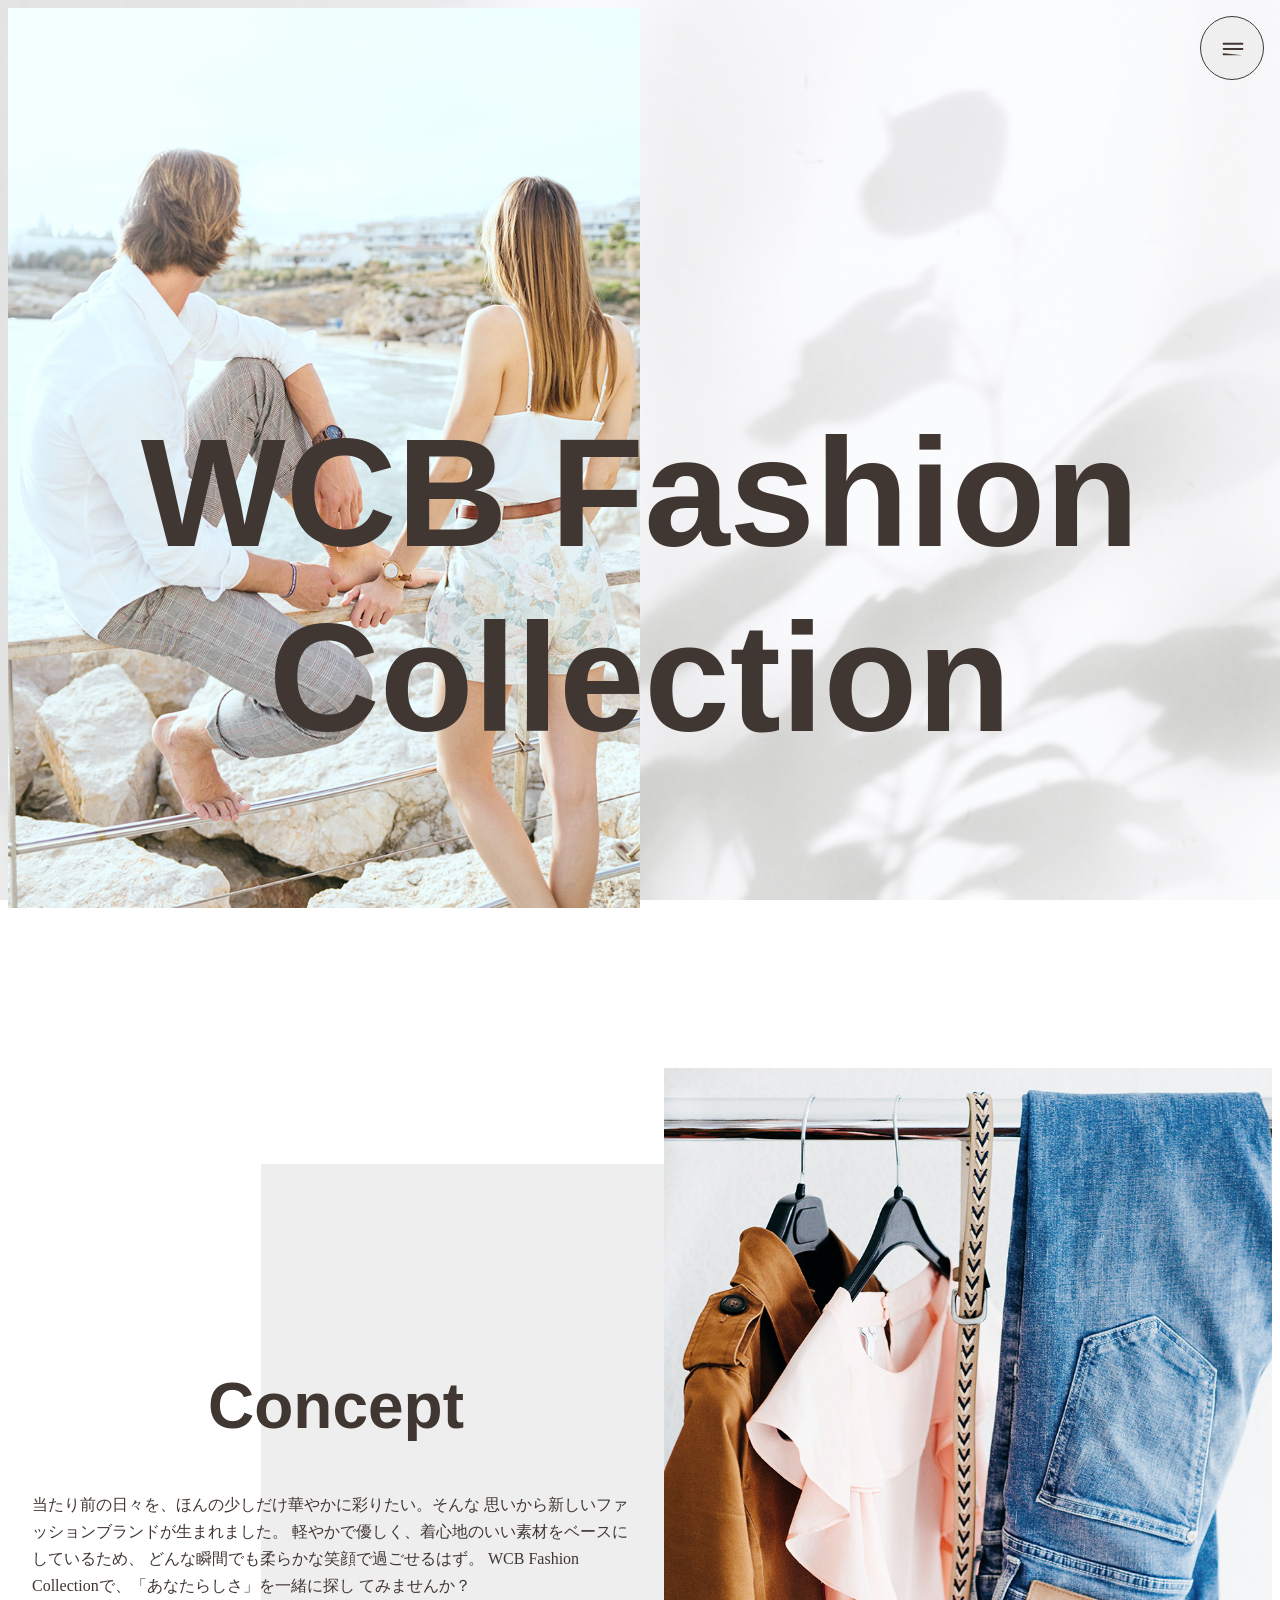
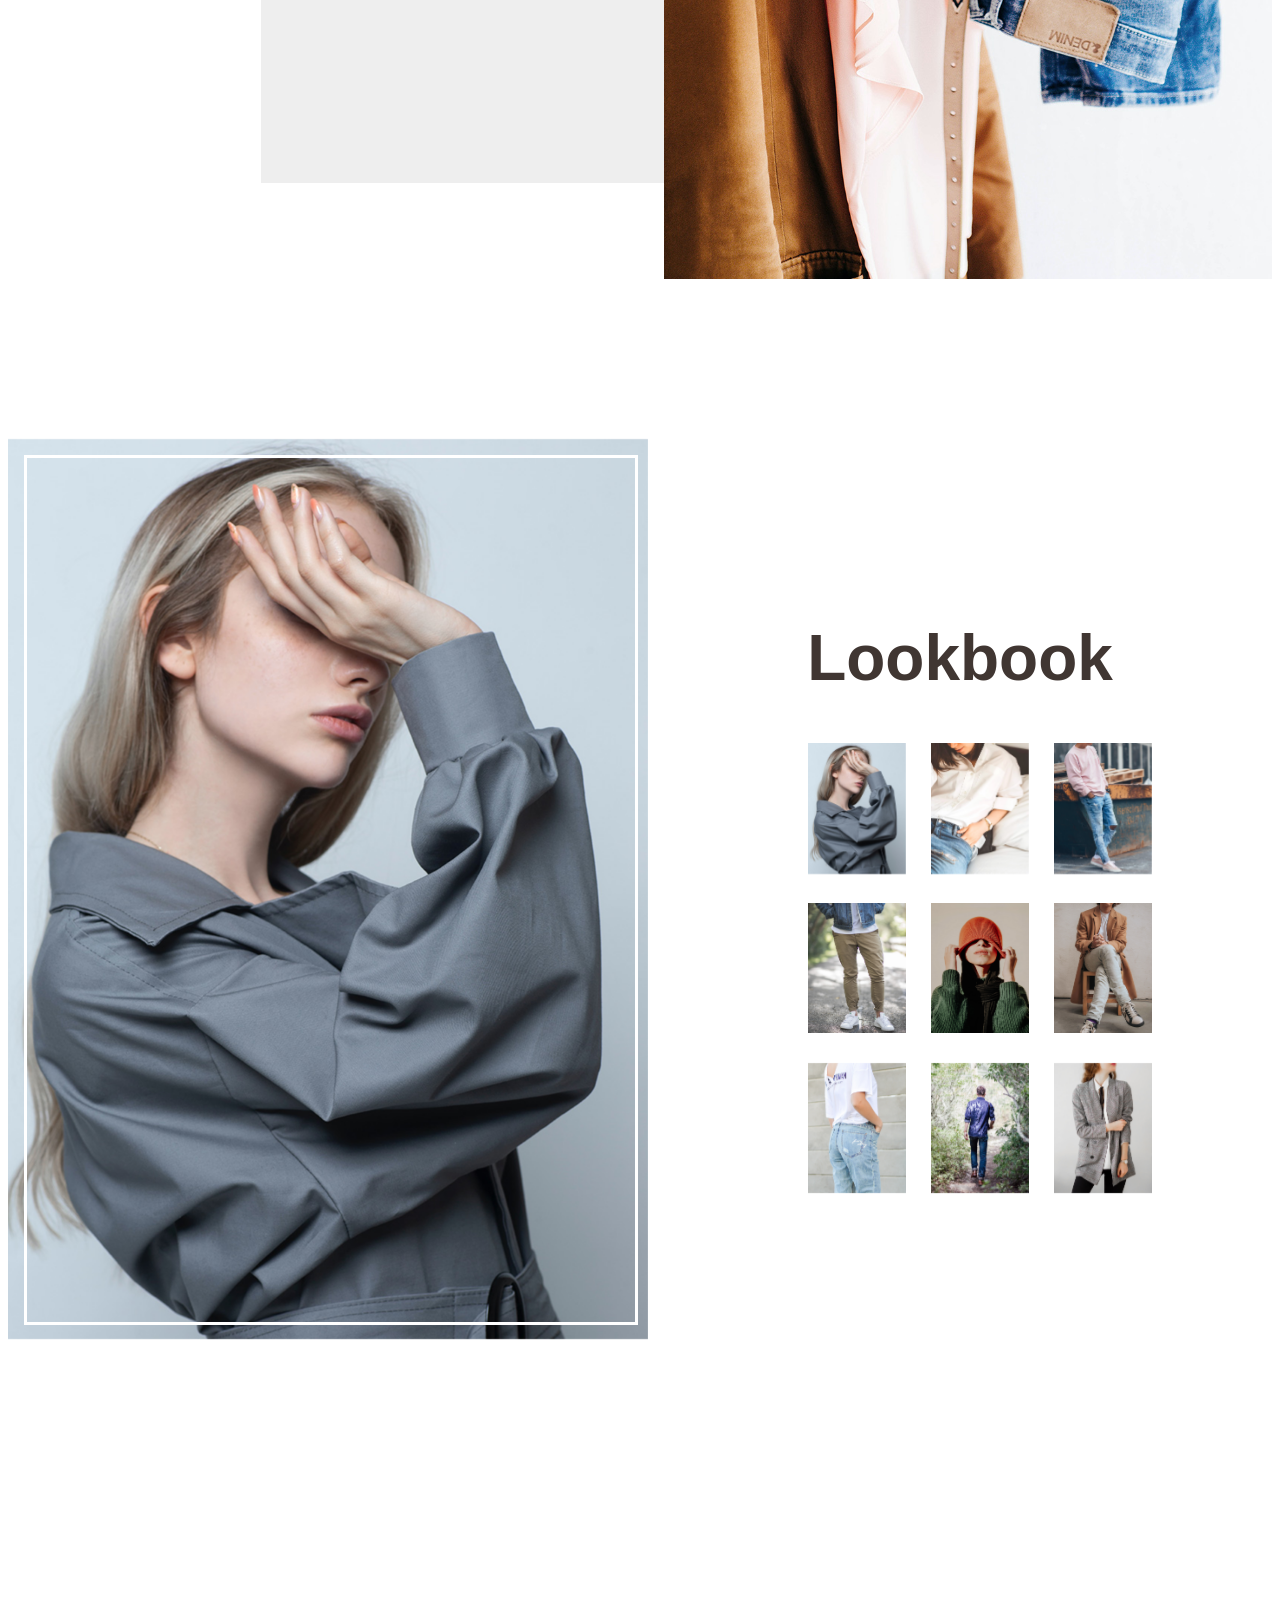
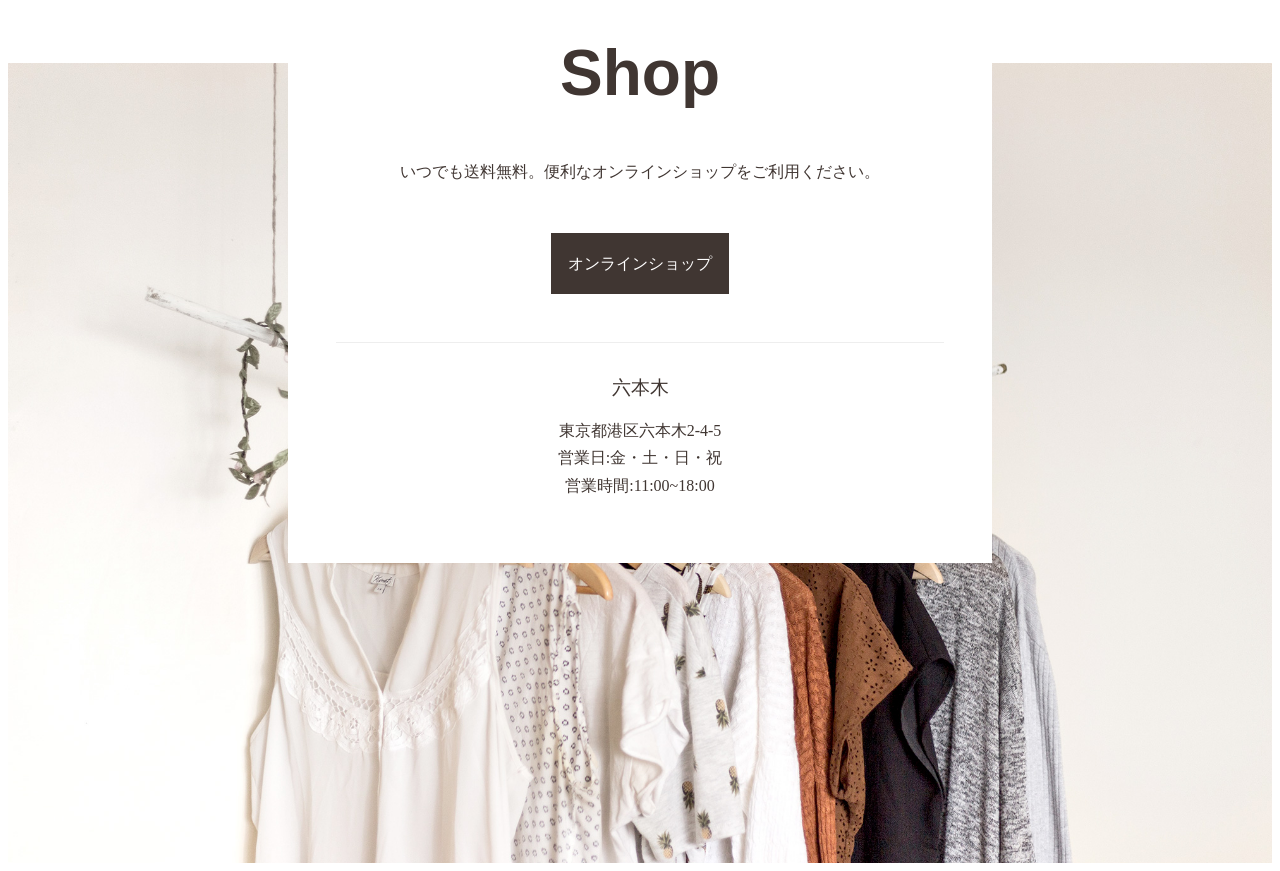
==== index.html @ 8e6115ad "Rename page1.html to index.html" ====
<!DOCTYPE html>
<html lang="en">
<head>
  <meta charset="UTF-8">
  <meta name="viewport" content="width=device-width, initial-scale=1.0">
  <link rel="stylesheet" href="css/style.css">
  <script src="js/script.js" defer></script>
  <title>Document</title>
</head>
<body>
  <!-- ローディング画面 -->
   <div id="loading">
    <p>loading...</p>
    <div id="loading-screen"></div>
   </div>
   <!-- ヒーローセクション -->
    <section class="hero">
      <h1 class="title">WCB Fashion<br>Collection</h1>
    </section>
    <!-- ナビゲーションメニュー -->
     <nav>
      <button id="menu-open" class="btn-menu">
        <svg height="24" viewBox="0 0 24 24" width="24" xmlns="http://www.w3.org/2000/svg">
          <title>メニューを開く</title>
          <path clip-rule="evenodd" d="m4.25 8c0-.41421.33579-.75.75-.75h14c.4142
          0 .75.33579.75.75s-.3358.75-.75.75h-14c-.41421
          0-.75.33579-.75-.75zm0 4c0-.4142.33579-.75.75-.75h14c.4142
          0 .75.3358.75.75s-.3358.75-.75.75h-14c.41421
          0-.75-.3358-.75-.75zm.75 3.25c-.41421 0-.75.3358-.75.75s.33579.75.75.75h14c.4142
          0.75-.3358.75-.75s-.3358-.75-.75-.75z" fill-rule="evenodd"/>
        </svg>
      </button>
      <div id="menu-panel">
        <button id="menu-close" class="btn-menu">
          <svg height="24" viewBox="0 0 24 24" width="24" xmlns="http://www.w3.org/2000/svg">
            <title>メニューを閉じる</title>
            <path clip-rule="evenodd" d="m7.53033 6.46967c-.29289-.29289-.76777-.29289-1.06066
            0s-.29289.76777 0 1.0606614.46963 4.46967-4.46963 4.4697c-.29289.2929-.29289.7677
            0 1.0606s.76777.2929 1.06066 014.46967-4.4696 4.4697 4.4649c.2929.2929.7677.2929
            1.0606 0s.2929-.7677 0-1.06061-4.4696-4.4696 4.4696-4.46967c.2929-.29289.2929-.76777
            0-1.06066s-.7677-.29289-1.0606 01-4.4697 4.46963z" fill-rule="evenodd"/>
          </svg>
        </button>
        <ul class="menu-list">
          <li><a href="#">Online Shop</a></li>
          <li><a href="#">Twitter</a></li>
          <li><a href="#">Instagram</a></li>
          <li><a href="#">YouTube</a></li>
          <li><a href="mailto:hello@example.ccm">Contact</a></li>
        </ul>
      </div>
     </nav>

     <!-- 店舗コンセプト -->
      <section class="concept">
        <div class="wrapper">
          <h2 class="title fadein">Concept</h2>
          <p class="fadein">
            当たり前の日々を、ほんの少しだけ華やかに彩りたい。そんな
            思いから新しいファッションブランドが生まれました。
            軽やかで優しく、着心地のいい素材をベースにしているため、
            どんな瞬間でも柔らかな笑顔で過ごせるはず。
            WCB Fashion Collectionで、「あなたらしさ」を一緒に探し
            てみませんか？
          </p>
        </div>
        <img src="images/concept.jpg" alt="">
      </section>

<!-- 店舗ギャラリー -->
 <section class="gallery">
    <div class="gallery-image">
      <img src="images/img1.jpg" alt="">
    </div>
    <div class="gallery-content wrapper">
      <h2 class="title fadein">Lookbook</h2>
      <ul class="gallery-thumbnails">
        <li class="fadein"><img src="images/img1.jpg" alt=""></li>
        <li class="fadein"><img src="images/img2.jpg" alt=""></li>
        <li class="fadein"><img src="images/img3.jpg" alt=""></li>
        <li class="fadein"><img src="images/img4.jpg" alt=""></li>
        <li class="fadein"><img src="images/img5.jpg" alt=""></li>
        <li class="fadein"><img src="images/img6.jpg" alt=""></li>
        <li class="fadein"><img src="images/img7.jpg" alt=""></li>
        <li class="fadein"><img src="images/img8.jpg" alt=""></li>
        <li class="fadein"><img src="images/img9.jpg" alt=""></li>
      </ul>
    </div>
 </section>
<!-- ショップ -->
 <section class="shop">
  <div class="shop-content wrapper">
    <h2 class="title fadein">Shop</h2>
    <p class="fadein">いつでも送料無料。便利なオンラインショップをご利用ください。</p>
    <p class="btn fadein" href="#">オンラインショップ</p>

    <h3 class="fadein">六本木</h3>
    <p class="fadein">
      東京都港区六本木2-4-5<br>
      営業日:金・土・日・祝<br>
      営業時間:11:00~18:00
    </p>
  </div>
 </section>



</body>
</html>
---- css/style.css ----
@charset 'UTF-8';

/*
VARIABLES
================================================ */
:root {
    --light-green: #d5edeb;
    --green: #63dbd0;
    --brown: #403632;
    --light-grey: #eee;
    --white: #fff;
    --oswald-font: 'Oswald', sans-serif;
}

/*
GENERAL STYLING
================================================ */
body {
    color: var(--brown);
    background: url('../images/bg-shadow.jpg') no-repeat right bottom / cover fixed;
    text-align: center;
}

/*
COMMON
================================================ */
p {
    line-height: 1.7;
}
img {
    max-width: 100%;
}
.title {
    font-family: var(--oswald-font);
    font-size: min(10vw, 4rem);
    margin-bottom: 2rem;
}
.btn {
    color: var(--white);
    background: var(--brown);
    border: 1px solid var(--brown);
    text-decoration: none;
    padding: 1rem;
    display: inline-block;
    margin: 2rem 0;
    transition: .4s;
}
.fadein{
    opacity: 0;
}

/*
LAYOUT
================================================ */
.wrapper {
    max-width: 38rem;
    margin: auto;
    padding: 0 1rem;
}


/*************************************************
↓　追加のコードはここから
***************************************************/
/* LOADING
================================== */
#loading{
  background-color: var(--light-grey);
  position: fixed;
  z-index: 9999;
  inset: 0;
  display: grid;
  place-items: center;
}
#loading-screen{
  background-color: var(--light-green);
  position: fixed;
  inset: 0;
  z-index: 9998;
  translate: 0 100vh; 
}
#loading p{
  font-size: 2rem;
  font-family: var(--oswald-font);
}
/* 
HERO
==================================== */
.hero{
  height:100vh;
  position: relative;
}
.hero::after{
  content:"";
  width:50%;
  height:100vh;
  background:url("../images/bg-hero.jpg") no-repeat center / cover;
  position: absolute;
  inset: 0;
}
.hero .title {
  position:absolute;
  top:50%;
  left: 50%;
  translate: -50% -50%;
  z-index: 2;
  width: 100%;
  font-size: max(12vw,3rem);
  line-height: 1.2;
}

/* 
SLIDE MENU
======================================= */
.btn-menu{
    position: fixed;
    right: 1rem;
    top: 1rem;
    z-index: 4;
    padding: .5rem 1rem;
    border: 1px solid var(--brown);
    border-radius: 50%;
    height: 4rem;
    width: 4rem;
    transition: .4s;
}

.btn-menu svg{
    fill: var(--brown);
    margin-top: .25rem;
    height: 2rem;
    width: 2rem;
}

/* 閉じるボタン */
#menu-close{
    border: 1px solid var(--light-green);
}
#menu-close svg{
    fill: var(--light-green);
}

/* スライドメニューパネル */
#menu-panel{
    position: fixed;
    top: 0;
    right: 0;
    z-index: 4;
    padding: 8rem 2rem 2rem;
    width: max(32vw,20rem);
    height: 100vh;
    background-color: var(--brown);
    box-shadow: 0 0 2rem var(--brown);
    font-family: var(--oswald-font);
    translate: 100vw;
}
.menu-list{
    list-style: none;
}
.menu-list li{
    margin: 1.5rem 0;
    opacity: 0;
}
.menu-list a{
    color: var(--light-green);
    text-decoration: none;
    font-size: 2rem;
}
/* 
CONCEPT
==================================== */
.concept{
    margin: 8rem 0;
    background-image: linear-gradient(
        to right,
        transparent 0%,
        transparent 20%,
        var(--light-grey) 20%,
        var(--light-grey) 100%
    );
}
.concept p {
    text-align: left;
    margin-bottom: 2rem;
}
/* 
GALLERY
================================== */
.gallery{
    display: flex;
    flex-direction: column-reverse;
}
.gallery-image{
    width:min(100%,calc(38rem - 2rem));
    margin: auto;
    position: relative;
}
.gallery-image::after{
    display: block;
    content: "";
    width: calc(100% - 2rem);
    height: calc(100% - 2.5rem);
    z-index: 3;
    border: 3px solid var(--white);
    top: 1rem;
    left: 1rem;
    position: absolute;
}
.gallery-image img{
    aspect-ratio: 3/4;
    object-fit: cover;
    width: 100%;
}
.gallery-thumbnails{
    display: grid;
    gap: 1rem;
    grid-template-columns: repeat(5,1fr);
    list-style: none;
    margin: 1rem 0;
}
.gallery-thumbnails img{
    aspect-ratio: 3/4;
    object-fit: cover;
    cursor: pointer;
}
/* 
SHOP INFO
================================= */
.shop{
    background:url("../images/bg-shop.jpg") no-repeat center top / cover;
    margin-top: 16rem;
    position: relative;
    height: 40rem;
}
.shop-content {
    background:var(--white);
    padding: 3rem;
    position: absolute;
    top: -8rem;
    width: 90vw;
    left: 0;
    right: 0;
}
.shop h3{
    margin: 1rem 0;
    padding-top: 2rem;
    font-weight: normal;
    border-top: 1px solid var(--light-grey);
}

/*************************************************
↑　追加のコードはここまで
***************************************************/



/*
DESKTOP SIZE
================================================ */
@media(min-width: 800px){
/* COMMON */
    .title {
        margin-bottom: 3rem;
    }
    .btn:hover {
        color: var(--brown);
        background: var(--light-green);
    }

/* SLIDE MENU */
    .btn-menu:hover {
        background-color: var(--light-green);
    }
    #menu-close:hover svg {
        fill: var(--brown);
    }
    .menu-list a:hover {
        transition: .4s;
        color: var(--green);
    }

/* CONCEPT*/
    .concept {
        display: flex;
        margin: 16rem 0;
    }
    .concept p {
        text-align-last: left;
    }
    .concept img {
        margin: -6rem 0;
        max-width: 38rem;
    }

/* GALLERY */
    .gallery {
        flex-direction: row;
    }
    .gallery-image {
        width: 50vw;
        margin: 0;
    }
    .gallery-image img {
        height: 100vh;
    }
    .gallery-content {
        width: 30vw;
    }
    .gallery-thumbnails {
        gap: 2vw;
        grid-template-columns: repeat(3, 1fr);
    }
    .gallery-thumbnails img:hover {
        box-shadow: 0 0 1rem rgba(0,0,0,.4);
        transition: .4s;
    }

/* SHOP */
    .shop {
        margin-top: 20rem;
        height: 50rem;
    }
}
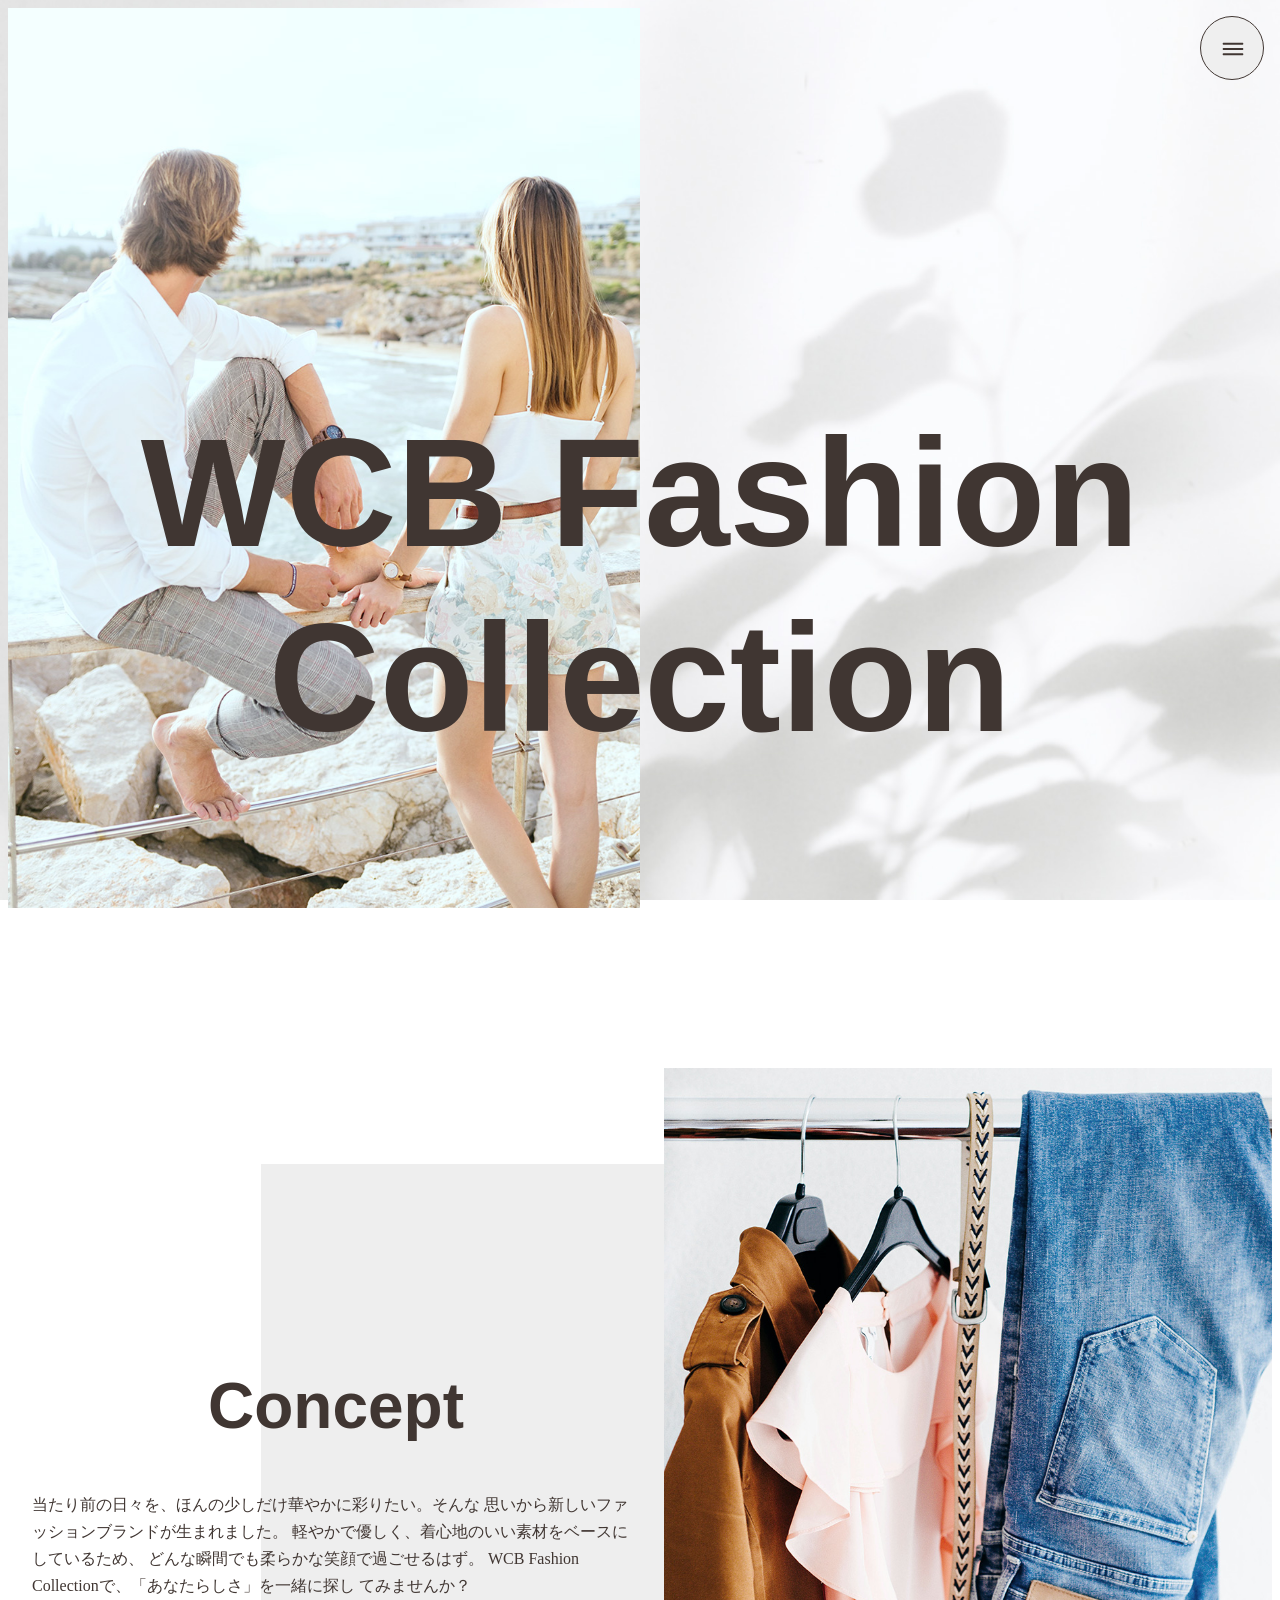
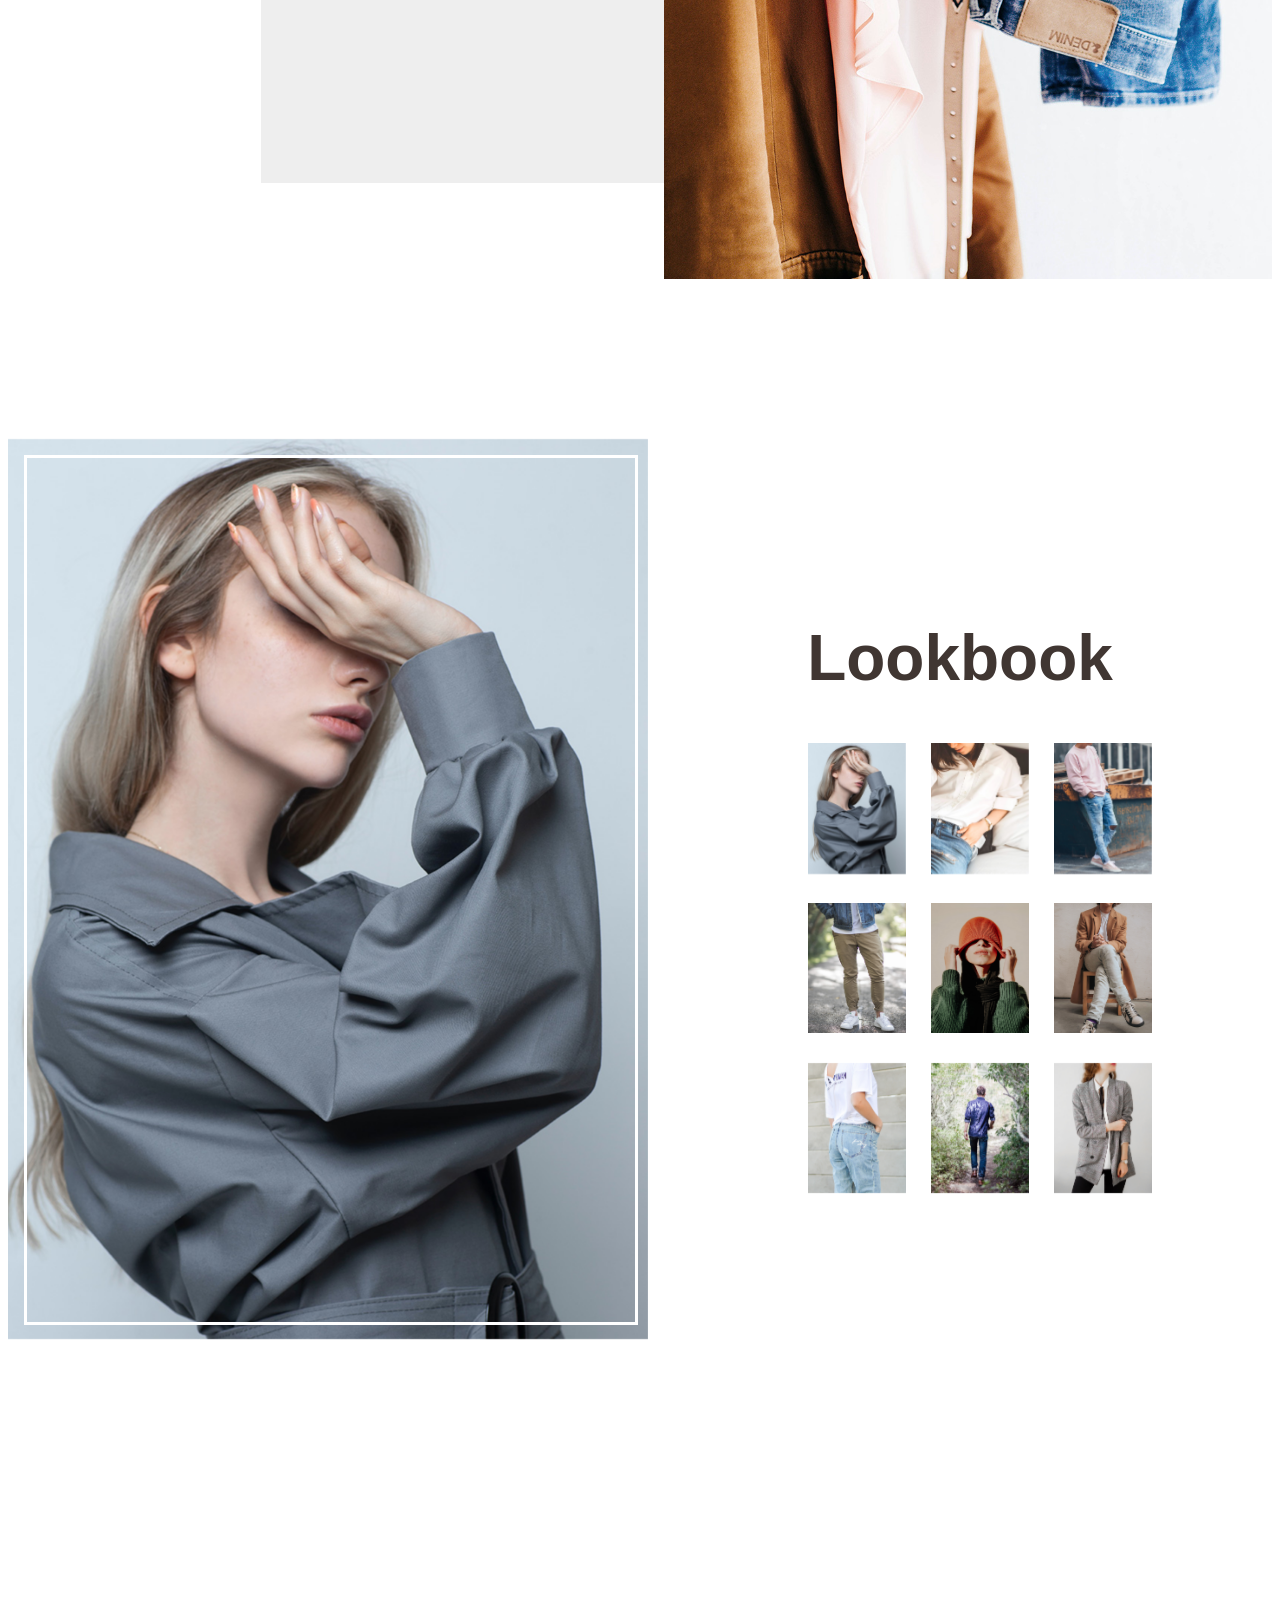
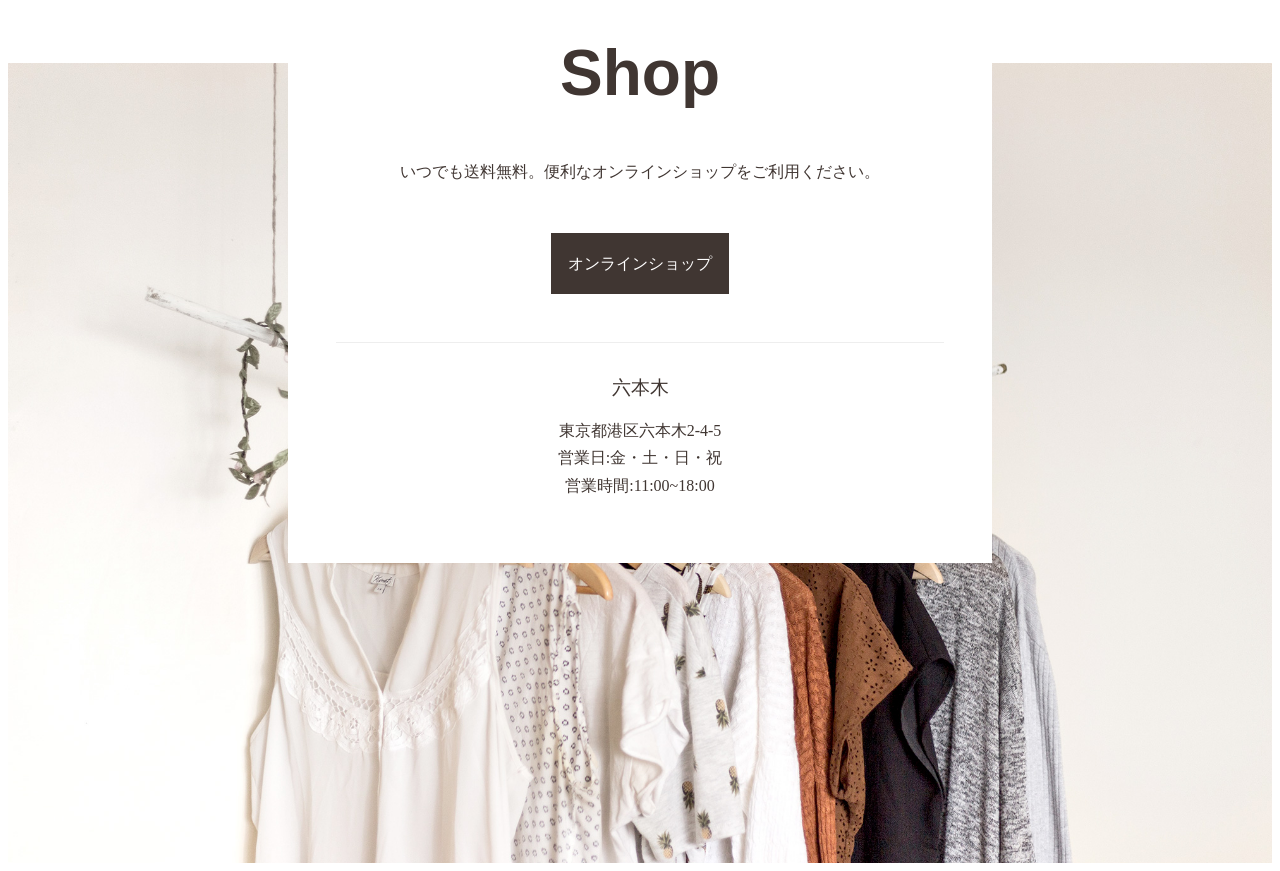
==== commit e9c3a76a: "Update index.html" ====
--- a/index.html
+++ b/index.html
@@ -23,11 +23,11 @@
         <svg height="24" viewBox="0 0 24 24" width="24" xmlns="http://www.w3.org/2000/svg">
           <title>メニューを開く</title>
           <path clip-rule="evenodd" d="m4.25 8c0-.41421.33579-.75.75-.75h14c.4142
-          0 .75.33579.75.75s-.3358.75-.75.75h-14c-.41421
-          0-.75.33579-.75-.75zm0 4c0-.4142.33579-.75.75-.75h14c.4142
-          0 .75.3358.75.75s-.3358.75-.75.75h-14c.41421
-          0-.75-.3358-.75-.75zm.75 3.25c-.41421 0-.75.3358-.75.75s.33579.75.75.75h14c.4142
-          0.75-.3358.75-.75s-.3358-.75-.75-.75z" fill-rule="evenodd"/>
+            0 .75.33579.75.75s-.3358.75-.75.75h-14c-.41421
+            0-.75-.33579-.75-.75zm0 4c0-.4142.33579-.75.75-.75h14c.4142
+            0 .75.3358.75.75s-.3358.75-.75.75h-14c-.41421
+            0-.75-.3358-.75-.75zm.75 3.25c-.41421 0-.75.3358-.75.75s.33579.75.75.75h14c.4142
+            0 .75-.3358.75-.75s-.3358-.75-.75-.75z" fill-rule="evenodd"/>
         </svg>
       </button>
       <div id="menu-panel">
@@ -35,10 +35,10 @@
           <svg height="24" viewBox="0 0 24 24" width="24" xmlns="http://www.w3.org/2000/svg">
             <title>メニューを閉じる</title>
             <path clip-rule="evenodd" d="m7.53033 6.46967c-.29289-.29289-.76777-.29289-1.06066
-            0s-.29289.76777 0 1.0606614.46963 4.46967-4.46963 4.4697c-.29289.2929-.29289.7677
-            0 1.0606s.76777.2929 1.06066 014.46967-4.4696 4.4697 4.4649c.2929.2929.7677.2929
-            1.0606 0s.2929-.7677 0-1.06061-4.4696-4.4696 4.4696-4.46967c.2929-.29289.2929-.76777
-            0-1.06066s-.7677-.29289-1.0606 01-4.4697 4.46963z" fill-rule="evenodd"/>
+            0s-.29289.76777 0 1.06066l4.46963 4.46967-4.46963 4.4697c-.29289.2929-.29289.7677
+            0 1.0606s.76777.2929 1.06066 0l4.46967-4.4696 4.4697 4.4696c.2929.2929.7677.2929
+            1.0606 0s.2929-.7677 0-1.0606l-4.4696-4.4697 4.4696-4.46967c.2929-.29289.2929-.76777
+            0-1.06066s-.7677-.29289-1.0606 0l-4.4697 4.46963z" fill-rule="evenodd"/>
           </svg>
         </button>
         <ul class="menu-list">
